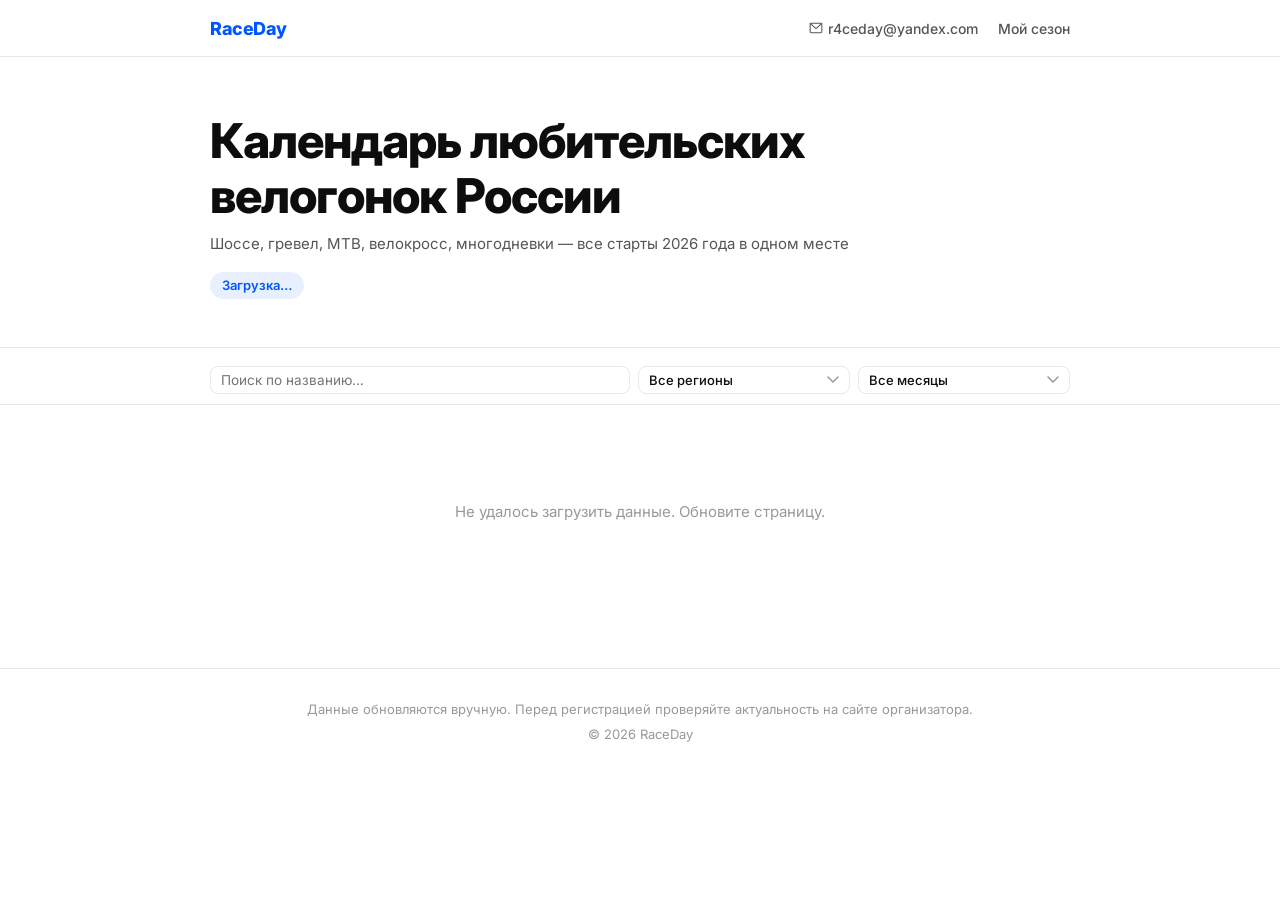
==== index.html @ 4cf14de5 "feat: add renderMonthGroup() and togglePast() helpers" ====
<!DOCTYPE html>
<html lang="ru">
<head>
  <!-- Yandex.Metrika counter -->
  <script type="text/javascript">
    (function(m,e,t,r,i,k,a){m[i]=m[i]||function(){(m[i].a=m[i].a||[]).push(arguments)};
    m[i].l=1*new Date();
    for (var j = 0; j < document.scripts.length; j++) {if (document.scripts[j].src === r) { return; }}
    k=e.createElement(t),a=e.getElementsByTagName(t)[0],k.async=1,k.src=r,a.parentNode.insertBefore(k,a)})
    (window, document,'script','https://mc.yandex.ru/metrika/tag.js?id=107730862', 'ym');
    ym(107730862, 'init', {ssr:true, webvisor:true, clickmap:true, ecommerce:"dataLayer", referrer: document.referrer, url: location.href, accurateTrackBounce:true, trackLinks:true});
  </script>
  <noscript><div><img src="https://mc.yandex.ru/watch/107730862" style="position:absolute; left:-9999px;" alt="" /></div></noscript>
  <!-- /Yandex.Metrika counter -->

  <meta charset="UTF-8">
  <meta name="viewport" content="width=device-width, initial-scale=1.0">
  <title>RaceDay — Календарь велогонок России 2026</title>
  <meta name="description" content="Все любительские велосипедные старты России в 2026 году: шоссе, гревел, MTB, велокросс, многодневки и байкпакинг.">
  <meta name="keywords" content="велогонки 2026, любительские велосипедные старты, календарь велогонок Россия, гревел гонка, MTB марафон, шоссейные гонки, велокросс, байкпакинг, гран фондо">
  <meta name="geo.region" content="RU">
  <meta name="geo.placename" content="Россия">
  <link rel="canonical" href="https://raceday-russia.ru/">
  <meta name="yandex-verification" content="87eed48cd593457e">

  <meta property="og:type" content="website">
  <meta property="og:url" content="https://raceday-russia.ru/">
  <meta property="og:title" content="RaceDay — Календарь велогонок России 2026">
  <meta property="og:description" content="Все любительские велосипедные старты России в 2026 году: шоссе, гревел, MTB, велокросс, многодневки и байкпакинг. Фильтры по дисциплине, региону и месяцу.">
  <meta property="og:locale" content="ru_RU">

  <script type="application/ld+json">
  {
    "@context": "https://schema.org",
    "@type": "WebSite",
    "name": "RaceDay",
    "url": "https://raceday-russia.ru/",
    "description": "Календарь любительских велогонок России 2026: шоссе, гревел, MTB, велокросс, многодневки и байкпакинг.",
    "inLanguage": "ru-RU",
    "publisher": {
      "@type": "Organization",
      "name": "RaceDay",
      "url": "https://raceday-russia.ru/"
    }
  }
  </script>

  <script type="application/ld+json">
  {
    "@context": "https://schema.org",
    "@type": "ItemList",
    "name": "Крупнейшие велогонки России 2026",
    "itemListElement": [
      {
        "@type": "ListItem", "position": 1,
        "item": {
          "@type": "SportsEvent",
          "name": "Baikal Bikepacking Race",
          "startDate": "2026-08-02",
          "location": { "@type": "Place", "name": "Иркутск — Байкал, Россия" },
          "url": "https://baikalbikepackingrace.ru/"
        }
      },
      {
        "@type": "ListItem", "position": 2,
        "item": {
          "@type": "SportsEvent",
          "name": "Sportmaster PRO Fest – МВМ веломарафон",
          "startDate": "2026-07-04",
          "location": { "@type": "Place", "name": "Доброград, Владимирская обл., Россия" },
          "url": "https://smprofest.ru/"
        }
      },
      {
        "@type": "ListItem", "position": 3,
        "item": {
          "@type": "SportsEvent",
          "name": "Мангазея ТРИ ГОРЫ",
          "startDate": "2026-05-09",
          "location": { "@type": "Place", "name": "Красная Поляна, Сочи, Россия" },
          "url": "https://events.topliga.ru/event/3mountains26/"
        }
      },
      {
        "@type": "ListItem", "position": 4,
        "item": {
          "@type": "SportsEvent",
          "name": "5 дней ветра",
          "startDate": "2026-06-07",
          "location": { "@type": "Place", "name": "Озеро Белё, Хакасия, Россия" },
          "url": "https://ilovesupersport.ru/"
        }
      },
      {
        "@type": "ListItem", "position": 5,
        "item": {
          "@type": "SportsEvent",
          "name": "Царь Грейдер",
          "startDate": "2026-06-21",
          "location": { "@type": "Place", "name": "Новгородская область, Россия" },
          "url": "https://fatracing.ru/tsargravel/"
        }
      }
    ]
  }
  </script>

  <link rel="preconnect" href="https://fonts.googleapis.com">
  <link rel="preconnect" href="https://fonts.gstatic.com" crossorigin>
  <link href="https://fonts.googleapis.com/css2?family=Inter:wght@400;500;600;700;800&display=swap" rel="stylesheet">
  <link rel="stylesheet" href="styles.css">
</head>
<body>

  <header class="header">
    <div class="container header-inner">
      <span class="logo">RaceDay</span>
      <nav class="header-nav">
        <a href="mailto:r4ceday@yandex.com" class="header-link header-email">
          <svg width="14" height="14" viewBox="0 0 24 24" fill="none" stroke="currentColor" stroke-width="1.8" stroke-linecap="round" stroke-linejoin="round" aria-hidden="true">
            <rect x="2" y="4" width="20" height="16" rx="2"/>
            <polyline points="2,4 12,13 22,4"/>
          </svg>
          <span class="header-email-text">r4ceday@yandex.com</span>
        </a>
        <a href="saved.html" class="header-link" id="seasonLink">Мой сезон</a>
      </nav>
    </div>
  </header>

  <section class="hero">
    <div class="container">
      <h1 class="hero-title">Календарь любительских<br>велогонок России</h1>
      <p class="hero-sub">Шоссе, гревел, MTB, велокросс, многодневки — все старты 2026 года в одном месте</p>
      <span class="hero-count" id="heroCount">Загрузка…</span>
    </div>
  </section>

  <div class="filters-wrap">
    <div class="container">
      <div class="filters">
        <div class="filter-chips" id="disciplineChips"></div>
        <div class="filter-row2">
          <input class="filter-search" id="searchInput" type="search" placeholder="Поиск по названию…">
          <div class="filter-selects">
            <select class="filter-select" id="regionSelect">
              <option value="">Все регионы</option>
            </select>
            <select class="filter-select" id="monthSelect">
              <option value="">Все месяцы</option>
            </select>
          </div>
        </div>
      </div>
    </div>
  </div>

  <main class="calendar" id="calendar">
    <div class="container">
      <div id="calendarContent">
        <div class="skeleton-wrap">
          <div class="skeleton-month"></div>
          <div class="skeleton-card"></div>
          <div class="skeleton-card"></div>
          <div class="skeleton-card"></div>
          <div class="skeleton-month" style="margin-top:24px"></div>
          <div class="skeleton-card"></div>
          <div class="skeleton-card"></div>
        </div>
      </div>
    </div>
  </main>

  <footer class="footer">
    <div class="container">
      <p>Данные обновляются вручную. Перед регистрацией проверяйте актуальность на сайте организатора.</p>
      <p>© 2026 RaceDay</p>
    </div>
  </footer>

  <script>
    const AIRTABLE_TOKEN = 'patAljGLbreWlHUVA.f5816ce1d7b4e0de450f040b88df2e16a817fe82e966555006c02115f8256ffd';
    const AIRTABLE_BASE  = 'app2Ho3VmHJhOW63x';
    const AIRTABLE_TABLE = 'Races';

    // ── Saved races (localStorage) ──────────────────────────────
    function getSaved() {
      try { return JSON.parse(localStorage.getItem('savedRaces') || '[]'); }
      catch { return []; }
    }
    function isSaved(id) { return getSaved().includes(id); }
    function toggleSaved(id) {
      let saved = getSaved();
      if (saved.includes(id)) {
        saved = saved.filter(x => x !== id);
      } else {
        saved.push(id);
        ym(107730862, 'reachGoal', 'race_saved');
      }
      try { localStorage.setItem('savedRaces', JSON.stringify(saved)); } catch {}
      // Update button on this card
      const card = document.querySelector(`.race-card[data-race-id="${id}"]`);
      if (card) {
        const btn = card.querySelector('.race-save-btn');
        if (btn) {
          const nowSaved = saved.includes(id);
          btn.classList.toggle('saved', nowSaved);
          btn.setAttribute('aria-label', nowSaved ? 'Убрать из сохранённых' : 'Сохранить');
        }
      }
      updateSeasonCount();
    }
    function updateSeasonCount() {
      const count = getSaved().length;
      const link = document.getElementById('seasonLink');
      if (link) link.textContent = count > 0 ? `Мой сезон (${count})` : 'Мой сезон';
    }
    // ────────────────────────────────────────────────────────────

    const MONTHS_ORDER = [
      'январь','февраль','март','апрель','май','июнь',
      'июль','август','сентябрь','октябрь','ноябрь','декабрь'
    ];

    // Стемы для парсинга дат в родительном падеже ("6 июня" → "июнь")
    const MONTH_STEMS = [
      ['январ','январь'], ['феврал','февраль'], ['март','март'],
      ['апрел','апрель'], ['мая','май'],         ['июн','июнь'],
      ['июл','июль'],     ['август','август'],   ['сентябр','сентябрь'],
      ['октябр','октябрь'],['ноябр','ноябрь'],  ['декабр','декабрь'],
    ];

    const MONTHS_DISPLAY = {
      'январь':'Январь','февраль':'Февраль','март':'Март',
      'апрель':'Апрель','май':'Май','июнь':'Июнь',
      'июль':'Июль','август':'Август','сентябрь':'Сентябрь',
      'октябрь':'Октябрь','ноябрь':'Ноябрь','декабрь':'Декабрь',
      'без даты':'Дата уточняется'
    };

    const DISCIPLINE_FILTERS = [
      { label: 'Все',        value: '' },
      { label: 'Гревел',     value: 'гревел' },
      { label: 'MTB',        value: 'mtb' },
      { label: 'Шоссе',      value: 'шоссе' },
      { label: 'Гран Фондо', value: 'гран фондо' },
      { label: 'Велокросс',  value: 'велокросс' },
      { label: 'Многодневка',value: 'многодневка' },
      { label: 'Байкпакинг', value: 'байкпакинг' },
    ];

    const DISCIPLINE_COLORS = [
      { key: 'гревел',      bg: '#e8f5e9', color: '#2e7d32' },
      { key: 'mtb',         bg: '#fff3e0', color: '#e65100' },
      { key: 'гран фондо',  bg: '#e3f2fd', color: '#1565c0' },
      { key: 'шоссе',       bg: '#e3f2fd', color: '#1565c0' },
      { key: 'велокросс',   bg: '#f3e5f5', color: '#6a1b9a' },
      { key: 'многодневка', bg: '#fce4ec', color: '#c62828' },
      { key: 'байкпакинг',  bg: '#e0f7fa', color: '#00695c' },
      { key: 'бревет',      bg: '#f1f8e9', color: '#558b2f' },
    ];

    const REGION_GROUPS = [
      { label: 'Москва и МО',        kw: ['москв','подмосков','красногорск','волоколамск','бородино','истра','руза','доброград','белопесоцк','ступин','томилин','клёново','кленово','крылатск','яхром','ильинск','битца','головино','планерная','филино'] },
      { label: 'Санкт-Петербург',     kw: ['петербург','ленинград','петергоф','гатчин'] },
      { label: 'Краснодарский край',  kw: ['краснодар','сочи','псебай','красная поляна','сириус','анапа'] },
      { label: 'Урал',                kw: ['екатеринбург','челябинск','свердловск','тагил','пышма','кыштым','слюдорудник','вишневогорск','озёрск','краснотурьинск','курган','пермь'] },
      { label: 'Приморье и ДВ',       kw: ['владивосток','уссурийск','партизанск','артём','арт\u00eaм','комсомольск','хабаровск','сахалин'] },
      { label: 'Сибирь',              kw: ['иркутск','байкал','красноярск','хакасия','белё','емельяново','новосибирск','омск','томск','кемеров'] },
      { label: 'Северо-Запад',        kw: ['новгород','псков','карелия','мурманск','петрозаводск','архангельск','калинин'] },
      { label: 'Поволжье',            kw: ['казань','нижний новгород','самар','саратов','пенза','ульяновск','чебоксары','уфа'] },
      { label: 'Центр',               kw: ['смоленск','тула','калуг','таруса','брянск','орёл','воронеж','курск','белгород','ярославль','переславл','рязань','владимир','иваново','кострома'] },
      { label: 'Другие регионы',      kw: [] },
    ];

    let allRaces = [];
    let activeFilter = { discipline: '', region: '', month: '', search: '' };

    function getMonth(dateStr) {
      if (!dateStr) return 'без даты';
      const d = dateStr.toLowerCase();
      for (const [stem, key] of MONTH_STEMS) { if (d.includes(stem)) return key; }
      return 'без даты';
    }

    function monthIdx(m) {
      const i = MONTHS_ORDER.indexOf(m);
      return i === -1 ? 999 : i;
    }

    function getDay(dateStr) {
      if (!dateStr) return 999;
      const m = dateStr.match(/(\d+)/);
      return m ? parseInt(m[1], 10) : 999;
    }

    function badgeStyle(discipline) {
      if (!discipline) return 'background:#f5f5f5;color:#666';
      const d = discipline.toLowerCase();
      for (const { key, bg, color } of DISCIPLINE_COLORS) {
        if (d.includes(key)) return `background:${bg};color:${color}`;
      }
      return 'background:#f5f5f5;color:#666';
    }

    function getRegion(place) {
      if (!place) return 'Другие регионы';
      const p = place.toLowerCase();
      for (const g of REGION_GROUPS) {
        if (g.kw.length && g.kw.some(k => p.includes(k))) return g.label;
      }
      return 'Другие регионы';
    }

    function renderChips() {
      const el = document.getElementById('disciplineChips');
      el.innerHTML = DISCIPLINE_FILTERS.map(f =>
        `<button class="chip${activeFilter.discipline === f.value ? ' active' : ''}" data-v="${f.value}">${f.label}</button>`
      ).join('');
      el.querySelectorAll('.chip').forEach(b => {
        b.addEventListener('click', () => {
          activeFilter.discipline = b.dataset.v;
          renderChips();
          render();
        });
      });
    }

    // lookup maps: recordId -> name
    let disciplineMap = {};
    let locationMap   = {};

    function resolveDiscipline(ids) {
      if (!ids || !ids.length) return '';
      return ids.map(id => disciplineMap[id] || id).join(', ');
    }

    function resolveLocation(ids) {
      if (!ids || !ids.length) return '';
      return ids.map(id => locationMap[id] || id).join(', ');
    }

    function renderCard(r) {
      const f = r.fields;
      const discipline = resolveDiscipline(f['Discipline']);
      const location   = resolveLocation(f['Location']);
      const link = f['Registration Link'];
      const hasLink = link && link !== '-' && link !== '';
      const saved = isSaved(r.id);
      return `
        <div class="race-card" data-race-id="${r.id}">
          <div class="race-card-main">
            <div class="race-name">${f['Race Name'] || '—'}</div>
            <div class="race-meta">
              <span class="race-badge" style="${badgeStyle(discipline)}">${discipline}</span>
              <span class="race-date">${f['Date'] || ''}</span>
              <span class="race-place">${location}</span>
            </div>
          </div>
          ${hasLink
            ? `<a class="race-link" href="${link}" target="_blank" rel="noopener" onclick="ym(107730862,'reachGoal','registration_click')">Регистрация →</a>`
            : `<span class="race-link-empty">Скоро</span>`}
          <button class="race-save-btn${saved ? ' saved' : ''}"
                  onclick="toggleSaved('${r.id}')"
                  aria-label="${saved ? 'Убрать из сохранённых' : 'Сохранить'}">
            <svg width="16" height="16" viewBox="0 0 24 24" stroke="currentColor" stroke-width="2" stroke-linecap="round" stroke-linejoin="round">
              <path d="M19 21l-7-5-7 5V5a2 2 0 0 1 2-2h10a2 2 0 0 1 2 2z"/>
            </svg>
          </button>
        </div>`;
    }

    function renderMonthGroup(m, races) {
      return `
        <div class="month-group">
          <div class="month-header">${MONTHS_DISPLAY[m] || m}</div>
          <div class="race-list">${races
            .slice()
            .sort((a, b) => getDay(a.fields['Date']) - getDay(b.fields['Date']))
            .map(r => renderCard(r)).join('')}</div>
        </div>`;
    }

    function togglePast(btn) {
      const section = btn.closest('.past-section').querySelector('.past-months');
      const expanded = btn.getAttribute('aria-expanded') === 'true';
      btn.setAttribute('aria-expanded', String(!expanded));
      section.hidden = expanded;
      btn.classList.toggle('open', !expanded);
    }

    function render() {
      const races = filtered();
      const total = allRaces.length;

      document.getElementById('heroCount').textContent = `${total} стартов в 2026 году`;

      const content = document.getElementById('calendarContent');

      if (races.length === 0) {
        content.innerHTML = `<div class="empty"><p>Ничего не найдено — попробуй изменить фильтры.</p></div>`;
        return;
      }

      const byMonth = {};
      for (const r of races) {
        const m = getMonth(r.fields['Date']);
        if (!byMonth[m]) byMonth[m] = [];
        byMonth[m].push(r);
      }

      const sortedMonths = Object.keys(byMonth).sort((a, b) => monthIdx(a) - monthIdx(b));

      content.innerHTML = sortedMonths.map(m => `
        <div class="month-group">
          <div class="month-header">${MONTHS_DISPLAY[m] || m}</div>
          <div class="race-list">${byMonth[m]
            .slice()
            .sort((a, b) => getDay(a.fields['Date']) - getDay(b.fields['Date']))
            .map(r => renderCard(r)).join('')}</div>
        </div>`
      ).join('');
    }

    async function fetchAll(tableName) {
      const base = `https://api.airtable.com/v0/${AIRTABLE_BASE}/${encodeURIComponent(tableName)}`;
      const headers = { Authorization: `Bearer ${AIRTABLE_TOKEN}` };
      let records = [], offset = null;
      do {
        const params = new URLSearchParams({ pageSize: '100' });
        if (offset) params.set('offset', offset);
        const res = await fetch(`${base}?${params}`, { headers });
        if (!res.ok) throw new Error(`${tableName}: ${res.status}`);
        const data = await res.json();
        records = records.concat(data.records);
        offset = data.offset || null;
      } while (offset);
      return records;
    }

    async function init() {
      try {
        const [disciplines, locations, races] = await Promise.all([
          fetchAll('Disciplines'),
          fetchAll('Locations'),
          fetchAll('Races'),
        ]);

        disciplines.forEach(r => { disciplineMap[r.id] = r.fields['Discipline Name'] || ''; });
        locations.forEach(r => { locationMap[r.id] = r.fields['City'] || r.fields['Location Name'] || ''; });

        allRaces = races;
        renderChips();
        renderRegionSelect();
        renderMonthSelect();
        initSearch();
        render();
        updateSeasonCount();
      } catch (err) {
        document.getElementById('calendarContent').innerHTML =
          `<div class="empty"><p>Не удалось загрузить данные. Обновите страницу.</p></div>`;
        console.error('Airtable error:', err);
      }
    }

    // filtered() now resolves via maps
    function filtered() {
      return allRaces.filter(r => {
        const f = r.fields;
        const disc = resolveDiscipline(f['Discipline']);
        const loc  = resolveLocation(f['Location']);
        const ok_d = !activeFilter.discipline || disc.toLowerCase().includes(activeFilter.discipline);
        const ok_r = !activeFilter.region  || getRegion(loc) === activeFilter.region;
        const ok_m = !activeFilter.month   || getMonth(f['Date']) === activeFilter.month;
        const ok_s = !activeFilter.search  || (f['Race Name'] || '').toLowerCase().includes(activeFilter.search.toLowerCase());
        return ok_d && ok_r && ok_m && ok_s;
      });
    }

    function renderRegionSelect() {
      const regions = [...new Set(allRaces.map(r => getRegion(resolveLocation(r.fields['Location']))))].sort();
      const sel = document.getElementById('regionSelect');
      const cur = activeFilter.region;
      sel.innerHTML = '<option value="">Все регионы</option>' +
        regions.map(r => `<option value="${r}"${r === cur ? ' selected' : ''}>${r}</option>`).join('');
      sel.onchange = () => { activeFilter.region = sel.value; render(); };
    }

    function initSearch() {
      const el = document.getElementById('searchInput');
      el.oninput = () => { activeFilter.search = el.value.trim(); render(); };
    }

    function renderMonthSelect() {
      const months = [...new Set(allRaces.map(r => getMonth(r.fields['Date'])))];
      months.sort((a, b) => monthIdx(a) - monthIdx(b));
      const sel = document.getElementById('monthSelect');
      const cur = activeFilter.month;
      sel.innerHTML = '<option value="">Все месяцы</option>' +
        months.map(m => `<option value="${m}"${m === cur ? ' selected' : ''}>${MONTHS_DISPLAY[m] || m}</option>`).join('');
      sel.onchange = () => { activeFilter.month = sel.value; render(); };
    }

    init();
  </script>

</body>
</html>
---- styles.css ----
*, *::before, *::after { box-sizing: border-box; margin: 0; padding: 0; }

:root {
  --accent: #0057FF;
  --accent-dark: #003DB3;
  --text: #0d0d0d;
  --text-2: #555;
  --text-3: #999;
  --bg: #ffffff;
  --bg-2: #f7f8fc;
  --border: #e8e8ec;
  --radius: 12px;
}

body {
  font-family: 'Inter', -apple-system, BlinkMacSystemFont, sans-serif;
  color: var(--text);
  background: var(--bg);
  line-height: 1.5;
  -webkit-font-smoothing: antialiased;
}

.container {
  max-width: 900px;
  margin: 0 auto;
  padding: 0 20px;
}

/* ── Header ──────────────────────────────── */

.header {
  position: sticky;
  top: 0;
  z-index: 100;
  background: rgba(255, 255, 255, 0.95);
  backdrop-filter: blur(10px);
  -webkit-backdrop-filter: blur(10px);
  border-bottom: 1px solid var(--border);
}

.header-inner {
  display: flex;
  align-items: center;
  justify-content: space-between;
  height: 56px;
}

.logo {
  font-size: 1.125rem;
  font-weight: 800;
  color: var(--accent);
  letter-spacing: -0.5px;
  text-decoration: none;
}

.header-link {
  font-size: 0.875rem;
  font-weight: 500;
  color: var(--text-2);
  text-decoration: none;
  transition: color 0.15s;
}

.header-link:hover { color: var(--accent); }

.header-nav {
  display: flex;
  align-items: center;
  gap: 20px;
}

.header-email {
  display: inline-flex;
  align-items: center;
  gap: 5px;
}

.header-email svg {
  flex-shrink: 0;
  transition: transform 0.15s;
}

.header-email:hover svg {
  transform: translateY(-1px);
}

@media (max-width: 600px) {
  .header-email-text { display: none; }
}

/* ── Hero ────────────────────────────────── */

.hero {
  padding: 40px 0 36px;
  border-bottom: 1px solid var(--border);
}

.hero-title {
  font-size: 1.875rem;
  font-weight: 800;
  letter-spacing: -0.75px;
  line-height: 1.15;
  margin-bottom: 10px;
}

.hero-sub {
  font-size: 0.9375rem;
  color: var(--text-2);
  margin-bottom: 16px;
}

.hero-count {
  display: inline-block;
  font-size: 0.8125rem;
  font-weight: 600;
  color: var(--accent);
  background: #e8f0ff;
  padding: 4px 12px;
  border-radius: 100px;
  min-width: 60px;
}

@media (min-width: 600px) {
  .hero { padding: 56px 0 48px; }
  .hero-title { font-size: 2.5rem; letter-spacing: -1px; }
}

@media (min-width: 900px) {
  .hero-title { font-size: 3rem; }
}

/* ── Filters ─────────────────────────────── */

.filters-wrap {
  position: sticky;
  top: 56px;
  z-index: 90;
  background: rgba(255, 255, 255, 0.97);
  backdrop-filter: blur(10px);
  -webkit-backdrop-filter: blur(10px);
  border-bottom: 1px solid var(--border);
  padding: 10px 0;
}

.filters {
  display: flex;
  flex-direction: column;
  gap: 8px;
}

.filter-chips {
  display: flex;
  flex-wrap: wrap;
  gap: 6px;
}

.chip {
  padding: 5px 13px;
  border-radius: 100px;
  border: 1.5px solid var(--border);
  background: var(--bg);
  font-size: 0.8125rem;
  font-weight: 500;
  cursor: pointer;
  color: var(--text-2);
  transition: all 0.15s;
  font-family: inherit;
  line-height: 1.4;
  white-space: nowrap;
}

.chip:hover {
  border-color: var(--accent);
  color: var(--accent);
}

.chip.active {
  background: var(--accent);
  color: #fff;
  border-color: var(--accent);
}

.filter-row2 {
  display: flex;
  align-items: center;
  gap: 8px;
  flex-wrap: wrap;
}

.filter-selects {
  display: flex;
  gap: 8px;
  flex: 1 1 auto;
}

.filter-select {
  padding: 5px 28px 5px 10px;
  border-radius: 8px;
  border: 1.5px solid var(--border);
  background: var(--bg);
  font-size: 0.8125rem;
  font-weight: 500;
  color: var(--text);
  cursor: pointer;
  font-family: inherit;
  appearance: none;
  background-image: url("data:image/svg+xml,%3Csvg xmlns='http://www.w3.org/2000/svg' width='12' height='8' viewBox='0 0 12 8'%3E%3Cpath d='M1 1l5 5 5-5' stroke='%23999' stroke-width='1.5' fill='none' stroke-linecap='round'/%3E%3C/svg%3E");
  background-repeat: no-repeat;
  background-position: right 10px center;
  flex: 1;
  min-width: 0;
}

.filter-select:focus {
  outline: none;
  border-color: var(--accent);
}

.filter-search {
  padding: 5px 10px;
  border-radius: 8px;
  border: 1.5px solid var(--border);
  font-size: 0.85rem;
  font-family: inherit;
  color: var(--text);
  background: #fff;
  flex: 1 1 auto;
  min-width: 0;
  outline: none;
  appearance: none;
  -webkit-appearance: none;
}
.filter-search:focus {
  border-color: var(--accent);
}

@media (max-width: 599px) {
  .filter-search {
    flex: 1 1 100%;
  }
  .filter-selects {
    flex: 1 1 100%;
  }
}

/* ── Calendar ────────────────────────────── */

.calendar {
  padding: 32px 0 80px;
}

.month-group {
  margin-bottom: 36px;
}

.past-section {
  margin-bottom: 24px;
}

.past-toggle {
  display: flex;
  align-items: center;
  gap: 8px;
  background: none;
  border: 1.5px solid var(--border);
  border-radius: var(--radius);
  padding: 10px 14px;
  cursor: pointer;
  color: var(--text-3);
  font-family: inherit;
  font-size: 0.8125rem;
  font-weight: 500;
  width: 100%;
  text-align: left;
  transition: color 0.15s, border-color 0.15s;
}

.past-toggle:hover {
  color: var(--text);
  border-color: var(--text-3);
}

.past-toggle:focus-visible {
  outline: 2px solid var(--accent);
  outline-offset: 2px;
}

.past-toggle svg {
  transition: transform 0.2s ease;
  flex-shrink: 0;
}

.past-toggle.open svg {
  transform: rotate(180deg);
}

.past-months {
  margin-top: 16px;
}

.month-header {
  font-size: 0.6875rem;
  font-weight: 700;
  letter-spacing: 0.12em;
  text-transform: uppercase;
  color: var(--text-3);
  padding-bottom: 10px;
  border-bottom: 1.5px solid var(--border);
  margin-bottom: 10px;
}

.race-list {
  display: flex;
  flex-direction: column;
  gap: 6px;
}

.race-card {
  display: flex;
  align-items: center;
  justify-content: space-between;
  padding: 14px 16px;
  background: var(--bg-2);
  border-radius: var(--radius);
  border: 1px solid transparent;
  gap: 12px;
  transition: border-color 0.15s, box-shadow 0.15s, background 0.15s;
  flex-wrap: wrap;
}

.race-card:hover {
  background: var(--bg);
  border-color: var(--border);
  box-shadow: 0 2px 10px rgba(0, 0, 0, 0.06);
}

.race-card-main {
  flex: 1;
  min-width: 0;
}

.race-name {
  font-size: 0.9375rem;
  font-weight: 600;
  margin-bottom: 6px;
  line-height: 1.3;
}

.race-meta {
  display: flex;
  flex-wrap: wrap;
  align-items: center;
  gap: 6px;
  font-size: 0.8125rem;
  color: var(--text-2);
}

.race-badge {
  padding: 2px 7px;
  border-radius: 4px;
  font-size: 0.6875rem;
  font-weight: 700;
  letter-spacing: 0.02em;
  white-space: nowrap;
}

.race-date {
  font-weight: 500;
  color: var(--text);
}

.race-place {
  color: var(--text-3);
}

.race-link {
  display: inline-flex;
  align-items: center;
  padding: 7px 14px;
  background: var(--accent);
  color: #fff;
  text-decoration: none;
  border-radius: 8px;
  font-size: 0.8125rem;
  font-weight: 600;
  white-space: nowrap;
  transition: background 0.15s;
  flex-shrink: 0;
}

.race-link:hover {
  background: var(--accent-dark);
}

.race-link-empty {
  display: inline-block;
  padding: 7px 14px;
  color: var(--text-3);
  font-size: 0.8125rem;
  font-weight: 500;
  white-space: nowrap;
  flex-shrink: 0;
}

/* ── Skeleton ────────────────────────────── */

.skeleton-wrap {
  display: flex;
  flex-direction: column;
  gap: 8px;
  padding-top: 16px;
}

.skeleton-month {
  height: 12px;
  width: 70px;
  margin-bottom: 8px;
  border-radius: 4px;
}

.skeleton-card {
  height: 70px;
  border-radius: var(--radius);
}

.skeleton-month,
.skeleton-card {
  background: linear-gradient(90deg, #f0f0f0 25%, #e8e8e8 50%, #f0f0f0 75%);
  background-size: 200% 100%;
  animation: shimmer 1.4s ease-in-out infinite;
}

@keyframes shimmer {
  0%   { background-position: 200% 0; }
  100% { background-position: -200% 0; }
}

/* ── Empty state ─────────────────────────── */

.empty {
  text-align: center;
  padding: 64px 20px;
  color: var(--text-3);
  font-size: 0.9375rem;
}

/* ── Footer ──────────────────────────────── */

.footer {
  border-top: 1px solid var(--border);
  padding: 28px 0;
  text-align: center;
  font-size: 0.8125rem;
  color: var(--text-3);
  line-height: 1.9;
}

.footer a {
  color: var(--text-3);
  text-decoration: none;
}

.footer a:hover {
  color: var(--text-2);
}

/* ── Save button ─────────────────────────── */

.race-save-btn {
  background: none;
  border: none;
  cursor: pointer;
  padding: 6px;
  color: var(--text-3);
  flex-shrink: 0;
  line-height: 1;
  border-radius: 6px;
  transition: color 0.15s;
}

.race-save-btn:hover { color: var(--text-2); }

.race-save-btn.saved { color: var(--accent); }

.race-save-btn svg {
  display: block;
  fill: none;
  transition: fill 0.15s;
}

.race-save-btn.saved svg { fill: currentColor; }

/* ── Shared season banner ────────────────── */

.season-banner {
  position: sticky;
  top: 56px;
  z-index: 99;
  background: #fffbe6;
  border-bottom: 1px solid #ffe58f;
  padding: 10px 0;
  text-align: center;
  font-size: 0.875rem;
  color: var(--text);
  line-height: 1.8;
}

.season-banner-actions {
  display: inline-flex;
  gap: 8px;
  margin-left: 10px;
  align-items: center;
}

.season-banner-btn {
  padding: 4px 12px;
  border-radius: 6px;
  border: 1.5px solid var(--accent);
  background: none;
  color: var(--accent);
  font-size: 0.8125rem;
  font-weight: 600;
  cursor: pointer;
  font-family: inherit;
  transition: background 0.15s, color 0.15s;
}

.season-banner-btn:hover {
  background: var(--accent);
  color: #fff;
}

.season-banner-close {
  background: none;
  border: none;
  cursor: pointer;
  color: var(--text-3);
  font-size: 1rem;
  line-height: 1;
  padding: 4px;
  font-family: inherit;
  transition: color 0.15s;
}

.season-banner-close:hover { color: var(--text); }

/* ── Share button ────────────────────────── */

.share-wrap {
  text-align: center;
  padding: 24px 0 8px;
}

.share-btn {
  display: inline-flex;
  align-items: center;
  gap: 6px;
  padding: 10px 20px;
  background: var(--accent);
  color: #fff;
  border: none;
  border-radius: 10px;
  font-size: 0.875rem;
  font-weight: 600;
  cursor: pointer;
  font-family: inherit;
  transition: background 0.15s;
}

.share-btn:hover { background: var(--accent-dark); }

.share-btn.copied { background: #2e7d32; }

/* ── saved.html hero ─────────────────────── */

.saved-hero {
  padding: 36px 0 20px;
}

.saved-hero h1 {
  font-size: 1.75rem;
  font-weight: 800;
  letter-spacing: -0.5px;
  margin-bottom: 6px;
}

.saved-hero p {
  color: var(--text-2);
  font-size: 0.9375rem;
}

/* ── Empty state (saved page) ────────────── */

.saved-empty {
  text-align: center;
  padding: 64px 20px;
  color: var(--text-3);
}

.saved-empty-icon {
  font-size: 2.5rem;
  margin-bottom: 12px;
}

.saved-empty h2 {
  font-size: 1.125rem;
  font-weight: 600;
  color: var(--text-2);
  margin-bottom: 20px;
}

.saved-empty-cta {
  display: inline-flex;
  align-items: center;
  padding: 10px 20px;
  background: var(--accent);
  color: #fff;
  text-decoration: none;
  border-radius: 10px;
  font-size: 0.875rem;
  font-weight: 600;
  transition: background 0.15s;
}

.saved-empty-cta:hover { background: var(--accent-dark); }
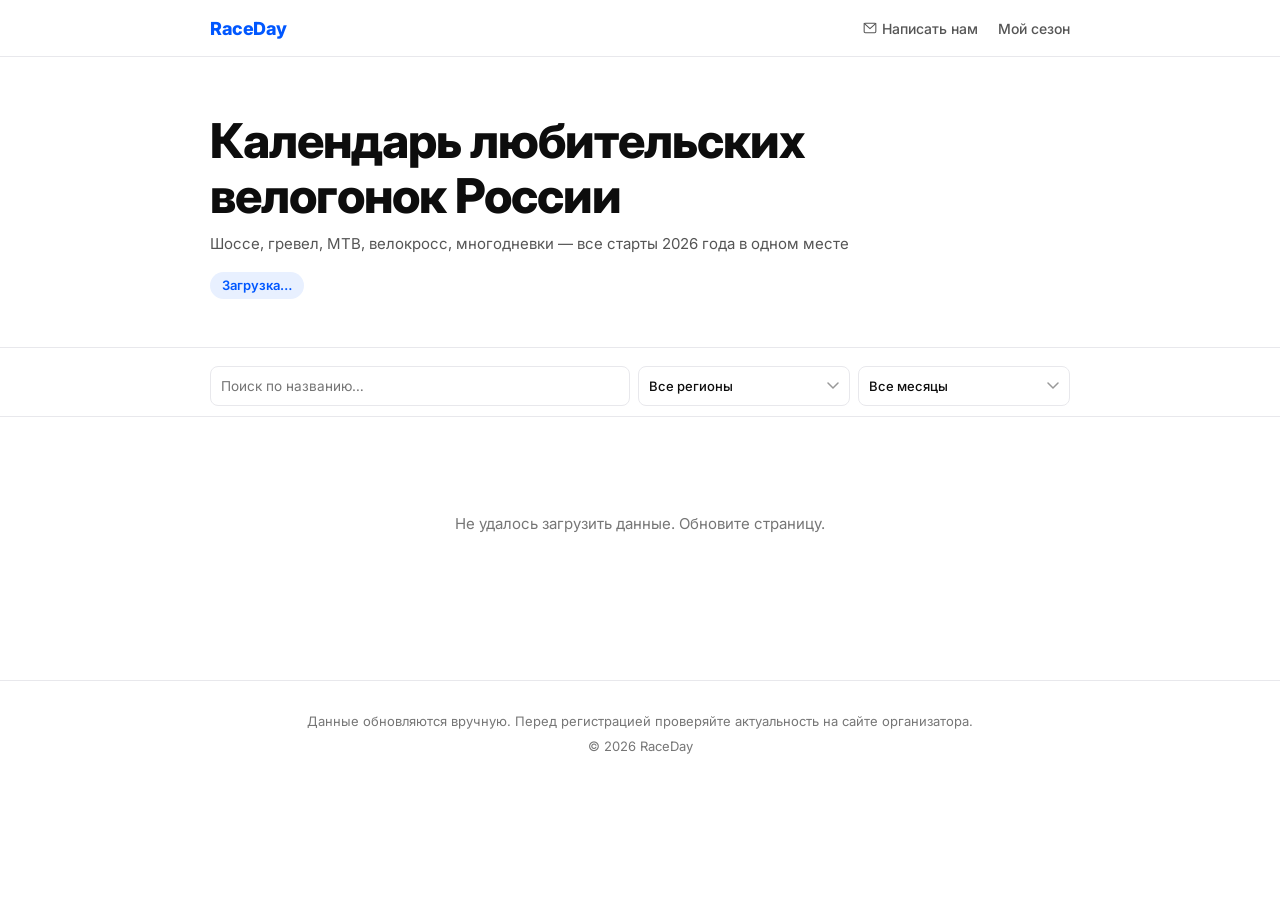
==== commit cdad1bc6: "style: replace email address with «Написать нам» in header Co-Authored-By: Claude Sonnet 4.6 <norepl" ====
--- a/index.html
+++ b/index.html
@@ -121,7 +121,7 @@
             <rect x="2" y="4" width="20" height="16" rx="2"/>
             <polyline points="2,4 12,13 22,4"/>
           </svg>
-          <span class="header-email-text">r4ceday@yandex.com</span>
+          <span class="header-email-text">Написать нам</span>
         </a>
         <a href="saved.html" class="header-link" id="seasonLink">Мой сезон</a>
       </nav>
@@ -411,15 +411,34 @@
 
       const sortedMonths = Object.keys(byMonth).sort((a, b) => monthIdx(a) - monthIdx(b));
 
-      content.innerHTML = sortedMonths.map(m => `
-        <div class="month-group">
-          <div class="month-header">${MONTHS_DISPLAY[m] || m}</div>
-          <div class="race-list">${byMonth[m]
-            .slice()
-            .sort((a, b) => getDay(a.fields['Date']) - getDay(b.fields['Date']))
-            .map(r => renderCard(r)).join('')}</div>
-        </div>`
-      ).join('');
+      const curMonthIdx = new Date().getMonth(); // 0-based; 2026-only assumption
+      const pastMonths = sortedMonths.filter(m => monthIdx(m) < curMonthIdx);
+      const upcomingMonths = sortedMonths.filter(m => monthIdx(m) >= curMonthIdx);
+      const pastCount = pastMonths.reduce((sum, m) => sum + byMonth[m].length, 0);
+
+      let html = '';
+
+      if (pastMonths.length > 0) {
+        html += `
+          <div class="past-section">
+            <button type="button" class="past-toggle" onclick="togglePast(this)" aria-expanded="false">
+              <svg width="14" height="14" viewBox="0 0 24 24" fill="none" stroke="currentColor"
+                   stroke-width="2.5" stroke-linecap="round" stroke-linejoin="round" aria-hidden="true">
+                <polyline points="6 9 12 15 18 9"/>
+              </svg>
+              Прошедшие старты · ${pastCount}
+            </button>
+            <div class="past-months" hidden>
+              ${pastMonths.map(m => renderMonthGroup(m, byMonth[m])).join('')}
+            </div>
+          </div>`;
+      }
+
+      html += upcomingMonths.map(m => renderMonthGroup(m, byMonth[m])).join('');
+      if (upcomingMonths.length === 0 && pastMonths.length > 0) {
+        html += `<div class="empty"><p>Все старты сезона уже прошли.</p></div>`;
+      }
+      content.innerHTML = html;
     }
 
     async function fetchAll(tableName) {
--- a/styles.css
+++ b/styles.css
@@ -5,7 +5,7 @@
   --accent-dark: #003DB3;
   --text: #0d0d0d;
   --text-2: #555;
-  --text-3: #999;
+  --text-3: #767676;
   --bg: #ffffff;
   --bg-2: #f7f8fc;
   --border: #e8e8ec;
@@ -167,6 +167,7 @@
   font-family: inherit;
   line-height: 1.4;
   white-space: nowrap;
+  min-height: 36px;
 }
 
 .chip:hover {
@@ -209,10 +210,12 @@
   background-position: right 10px center;
   flex: 1;
   min-width: 0;
-}
-
-.filter-select:focus {
-  outline: none;
+  min-height: 40px;
+}
+
+.filter-select:focus-visible {
+  outline: 2px solid var(--accent);
+  outline-offset: 2px;
   border-color: var(--accent);
 }
 
@@ -226,12 +229,17 @@
   background: #fff;
   flex: 1 1 auto;
   min-width: 0;
-  outline: none;
+  min-height: 40px;
   appearance: none;
   -webkit-appearance: none;
 }
 .filter-search:focus {
   border-color: var(--accent);
+  outline: none;
+}
+.filter-search:focus-visible {
+  outline: 2px solid var(--accent);
+  outline-offset: 2px;
 }
 
 @media (max-width: 599px) {
@@ -386,6 +394,7 @@
   white-space: nowrap;
   transition: background 0.15s;
   flex-shrink: 0;
+  min-height: 40px;
 }
 
 .race-link:hover {
@@ -476,6 +485,11 @@
   line-height: 1;
   border-radius: 6px;
   transition: color 0.15s;
+  min-width: 44px;
+  min-height: 44px;
+  display: flex;
+  align-items: center;
+  justify-content: center;
 }
 
 .race-save-btn:hover { color: var(--text-2); }
@@ -598,8 +612,10 @@
 }
 
 .saved-empty-icon {
-  font-size: 2.5rem;
   margin-bottom: 12px;
+  color: var(--text-3);
+  display: flex;
+  justify-content: center;
 }
 
 .saved-empty h2 {
